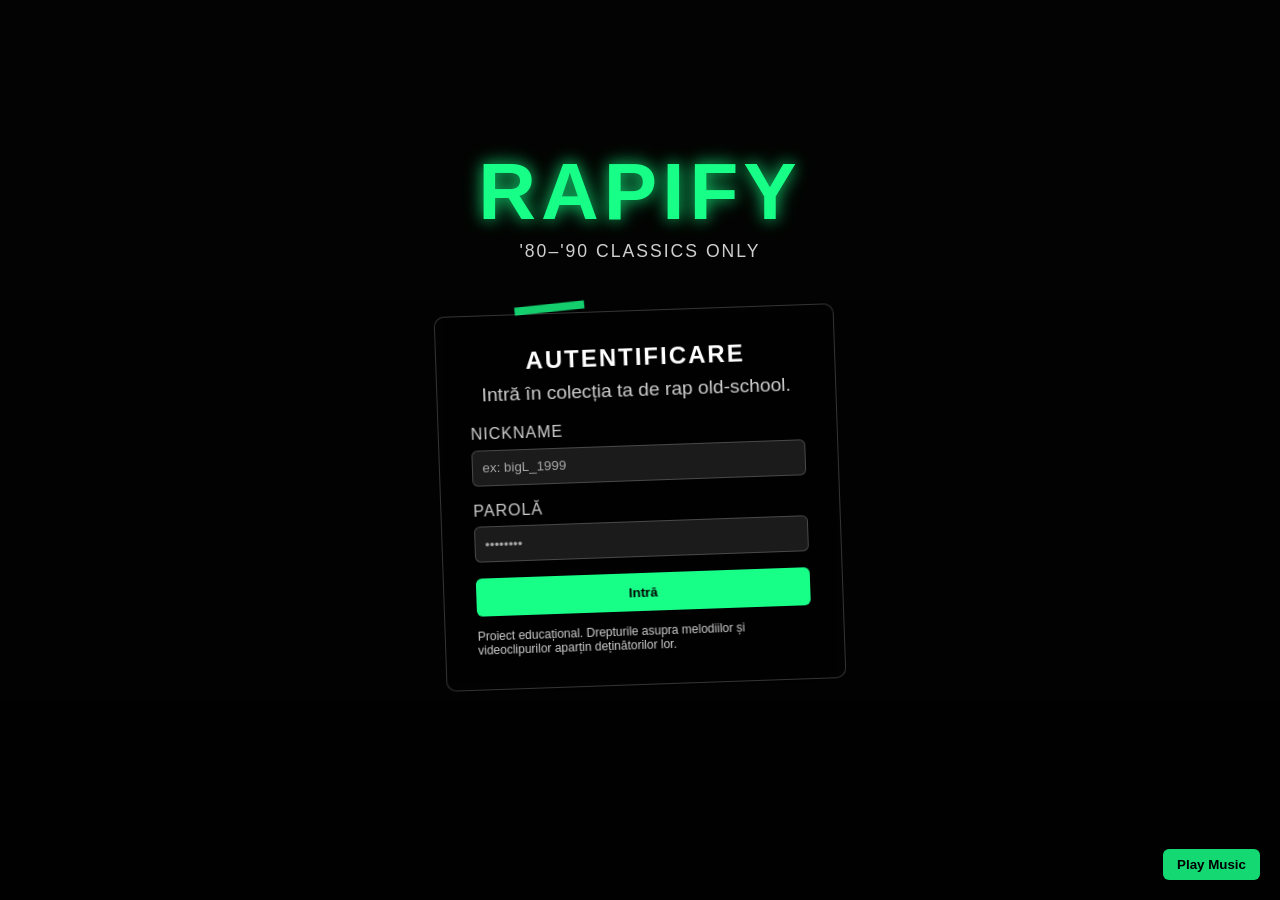
==== auth.html @ 5ab82c5c "Initial commit: Rapify web music player Co-Authored-By: Claude Opus 5.5 <noreply@anthropic.com>" ====
<!DOCTYPE html>
<html lang="ro">
<head>
    <meta charset="UTF-8">
    <meta name="viewport" content="width=device-width, initial-scale=1.0">
    <title>Rapify • Autentificare</title>
    <link rel="stylesheet" href="auth.css">
</head>
<body>
    <!-- Video de fundal -->
    <video id="bg-video" autoplay muted loop playsinline>
        <source src="My Movie.mp4" type="video/mp4">
        Browserul tău nu suportă tagul video.
    </video>

    <!-- Audio de fundal (doar sunet, ascuns vizual) -->
    <audio id="bg-audio" loop>
        <source src="nas-represent-instrumental-128-ytshorts.savetube.me.mp3" type="audio/mpeg">
        Browserul tău nu suportă tagul audio.
    </audio>

    <!-- Ca sa pot sa fac overlay intunecat -->
    <div class="overlay"></div>

<main class="auth-wrapper">

    <form class="music-form">
        <button type="button" class="music-trigger">Play Music</button>
    </form>


    <div class="auth-logo-container">
        <h1 class="auth-logo">RAPIFY</h1>
        <p class="auth-logo-sub">'80–'90 Classics Only</p>
    </div>

    <div class="login-tag">
        <h2>Autentificare</h2>
        <p class="login-desc">Intră în colecția ta de rap old-school.</p>

        <form action="index.html">
            <label for="username">Nickname</label>
            <input type="text" id="username" placeholder="ex: bigL_1999">

            <label for="password">Parolă</label>
            <input type="password" id="password" placeholder="••••••••">

            <button type="submit">Intră</button>

            <p class="login-note">
                Proiect educațional. Drepturile asupra melodiilor și videoclipurilor aparțin deținătorilor lor.
            </p>
        </form>
  </div>

</main>
<script src="auth.js"></script>
</body>
</html>
---- auth.css ----
/* 
   Variabile (culori principale)
*/

:root {
    --accent: #18ff88;
    --text-main: #ffffff;
    --text-muted: #cfcfcf;
    --bg-dark: #050505;
}

/* 
   Reset de baza
 */
*,
*::before,
*::after {
    margin: 0;
    padding: 0;
    box-sizing: border-box;
}

html,
body {
    height: 100%;
}

body {
    background: var(--bg-dark);
    color: var(--text-main);
    font-family: Arial, Helvetica, sans-serif;
    overflow: hidden;
}

/* 
    Pentru Videoul de pe fundal si overlay
*/

#bg-video {
    position: fixed;
    inset: 0;
    width: 100%;
    height: 100%;
    object-fit: cover;
    z-index: -2;
    filter: grayscale(1) contrast(1.2) brightness(0.6);
}

/* strat întunecat peste video pentru contrast */
.overlay {
    position: fixed;
    inset: 0;
    background: linear-gradient(
        to bottom,
        rgba(0, 0, 0, 0.25),
        rgba(0, 0, 0, 0.7)
    );
    z-index: -1;
}

/* 
   Layout principal
 */

.auth-wrapper {
    min-height: 100vh;
    display: flex;
    flex-direction: column;      /* logo SUS, eticheta DEDESUBT */
    align-items: center;
    justify-content: center;
    padding: 1.5rem;
    text-align: center;
}

/* 
   Logo mare si ce scrie sub el
 */

.auth-logo-container {
    margin-bottom: 3rem;      /* separă de etichetă */
    margin-top: -70px;        /* URCĂ logo-ul mai sus */
}

.auth-logo {
    font-family: Impact, "Anton", sans-serif;
    font-size: 5rem;
    letter-spacing: 5px;
    color: var(--accent);
    text-shadow:
        0 0 15px rgba(24, 255, 136, 0.7),
        0 0 25px rgba(24, 255, 136, 0.3);
    text-transform: uppercase;
}

.auth-logo-sub {
    color: var(--text-muted);
    margin-top: 0.2rem;
    font-size: 1.1rem;
    letter-spacing: 2px;
    text-transform: uppercase;
}

/* 
    Eticheta login
*/

.login-tag {
    position: relative;
    width: 400px;

    background: rgba(0, 0, 0, 0.6);
    padding: 2rem;
    border-radius: 10px;

    border: 1px solid rgba(255, 255, 255, 0.2);
    box-shadow: 0 8px 20px rgba(0, 0, 0, 0.7);

    backdrop-filter: blur(4px);

    /* ca sa fie putin inclinat : */
    transform: rotate(-2deg);
}

/* sticker mic deasupra etichetei – gen la bonus cu ::before */
.login-tag::before {
    content: "";
    position: absolute;
    top: -10px;
    left: 20%;
    width: 70px;
    height: 8px;

    background: var(--accent);
    opacity: 0.8;
    transform: rotate(-4deg);
}

/* "Autentificare" */
.login-tag h2 {
    font-size: 1.5rem;
    text-transform: uppercase;
    letter-spacing: 2px;
    margin-bottom: 0.5rem;
}

/* text explicativ mic în card */
.login-tag .login-desc {
    margin-bottom: 1.2rem;
    font-size: 1.2rem;
    color: var(--text-muted);
}

/* 
   Formular
 */

.login-tag form {
    text-align: left;
}

.login-tag label {
    font-size: 1rem;
    text-transform: uppercase;
    letter-spacing: 1px;
    color: var(--text-muted);
    display: block;
}

.login-tag input {
    width: 100%;
    padding: 0.6rem;
    margin: 0.4rem 0 1rem 0;

    border-radius: 6px;
    border: 1px solid rgba(255, 255, 255, 0.2);
    background: rgba(255, 255, 255, 0.1);
    color: white;
}

/* pentru placeholder */
.login-tag input::placeholder {
    color: rgba(230, 230, 230, 0.7);
}

/* buton login */
.login-tag button {
    width: 100%;
    padding: 0.7rem;

    background: var(--accent);
    border: none;
    border-radius: 6px;
    cursor: pointer;

    font-weight: bold;
    color: #000;
}

/* text mic sub formular */
.login-tag .login-note {
    margin-top: 0.8rem;
    font-size: 0.75rem;
    color: var(--text-muted);
}

/* 
   Responsive (telefoane)
 */

@media (max-width: 600px) {
    .auth-logo {
        font-size: 2.5rem;
    }

    .auth-logo-sub {
        font-size: 0.8rem;
        letter-spacing: 1.5px;
    }

    .login-tag {
        width: 90%;
        padding: 1.5rem;
        transform: rotate(0deg); 
    }
}

/* pentru butonul de muzica
*/
.music-form {
    position: fixed;
    bottom: 20px;
    right: 20px;
    z-index: 20;
}

.music-trigger {
    padding: 8px 14px;
    background: var(--accent);
    border: none;
    border-radius: 6px;
    color: #000;
    font-weight: bold;
    cursor: pointer;
    opacity: 0.85;
}

.music-trigger:hover {
    opacity: 1;
}
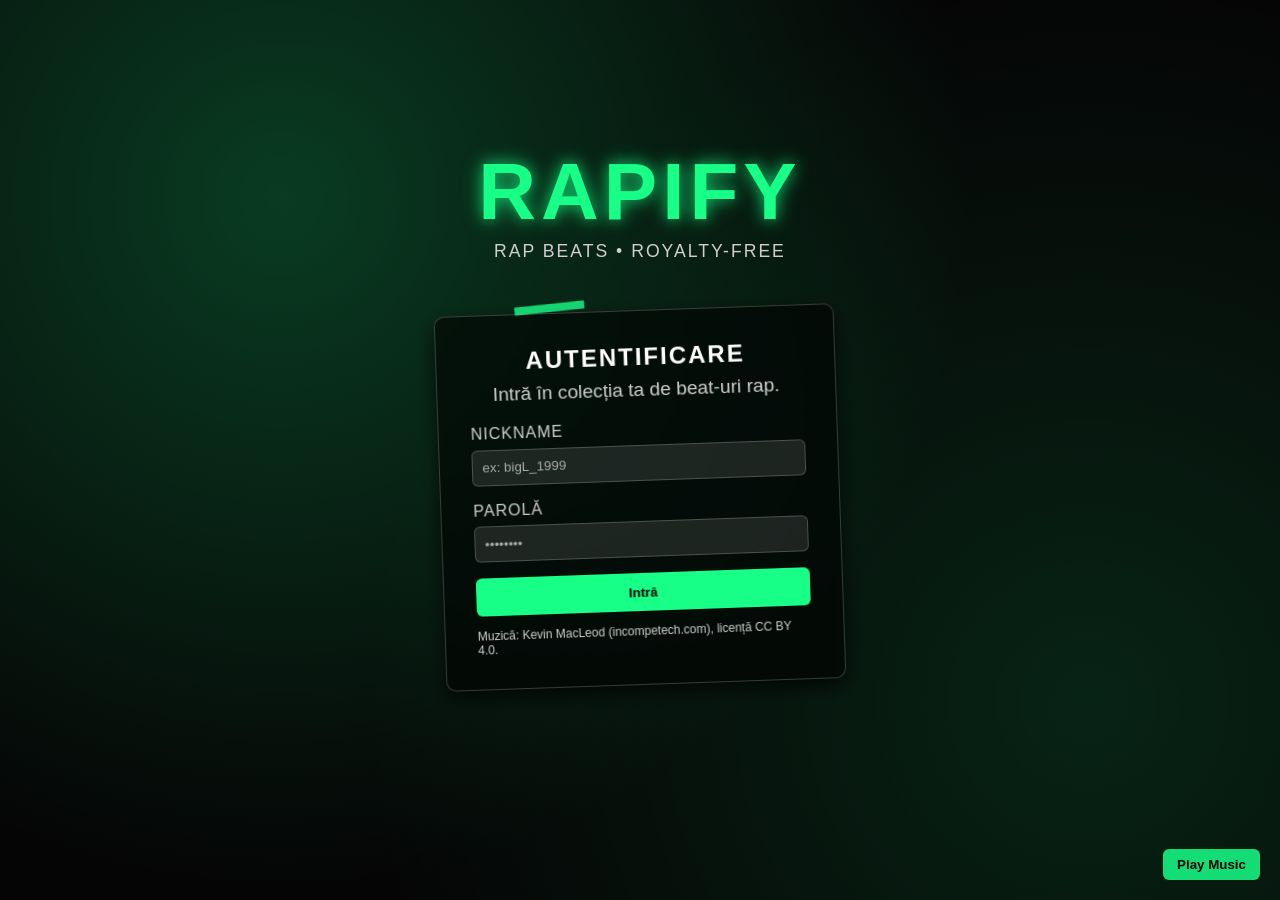
==== commit a21359b5: "Replace copyrighted media with CC BY 4.0 rap beats Tracks by Kevin MacLeod (incompetech.com). Playli" ====
--- a/auth.html
+++ b/auth.html
@@ -7,15 +7,9 @@
     <link rel="stylesheet" href="auth.css">
 </head>
 <body>
-    <!-- Video de fundal -->
-    <video id="bg-video" autoplay muted loop playsinline>
-        <source src="My Movie.mp4" type="video/mp4">
-        Browserul tău nu suportă tagul video.
-    </video>
-
     <!-- Audio de fundal (doar sunet, ascuns vizual) -->
     <audio id="bg-audio" loop>
-        <source src="nas-represent-instrumental-128-ytshorts.savetube.me.mp3" type="audio/mpeg">
+        <source src="audio/chillin-hard.mp3" type="audio/mpeg">
         Browserul tău nu suportă tagul audio.
     </audio>
 
@@ -31,12 +25,12 @@
 
     <div class="auth-logo-container">
         <h1 class="auth-logo">RAPIFY</h1>
-        <p class="auth-logo-sub">'80–'90 Classics Only</p>
+        <p class="auth-logo-sub">Rap Beats • Royalty-Free</p>
     </div>
 
     <div class="login-tag">
         <h2>Autentificare</h2>
-        <p class="login-desc">Intră în colecția ta de rap old-school.</p>
+        <p class="login-desc">Intră în colecția ta de beat-uri rap.</p>
 
         <form action="index.html">
             <label for="username">Nickname</label>
@@ -48,7 +42,7 @@
             <button type="submit">Intră</button>
 
             <p class="login-note">
-                Proiect educațional. Drepturile asupra melodiilor și videoclipurilor aparțin deținătorilor lor.
+                Muzică: Kevin MacLeod (incompetech.com), licență CC BY 4.0.
             </p>
         </form>
   </div>
--- a/auth.css
+++ b/auth.css
@@ -36,26 +36,21 @@
     Pentru Videoul de pe fundal si overlay
 */
 
-#bg-video {
-    position: fixed;
-    inset: 0;
-    width: 100%;
-    height: 100%;
-    object-fit: cover;
-    z-index: -2;
-    filter: grayscale(1) contrast(1.2) brightness(0.6);
-}
-
-/* strat întunecat peste video pentru contrast */
+/* fundal animat cu gradient (in locul videoului) */
 .overlay {
     position: fixed;
-    inset: 0;
-    background: linear-gradient(
-        to bottom,
-        rgba(0, 0, 0, 0.25),
-        rgba(0, 0, 0, 0.7)
-    );
+    inset: -20%;
+    background:
+        radial-gradient(circle at 30% 30%, rgba(24, 255, 136, 0.22), transparent 45%),
+        radial-gradient(circle at 75% 70%, rgba(24, 255, 136, 0.12), transparent 45%),
+        var(--bg-dark);
     z-index: -1;
+    animation: drift 18s ease-in-out infinite alternate;
+}
+
+@keyframes drift {
+    from { transform: translate(0, 0) rotate(0deg); }
+    to   { transform: translate(4%, -3%) rotate(6deg); }
 }
 
 /* 
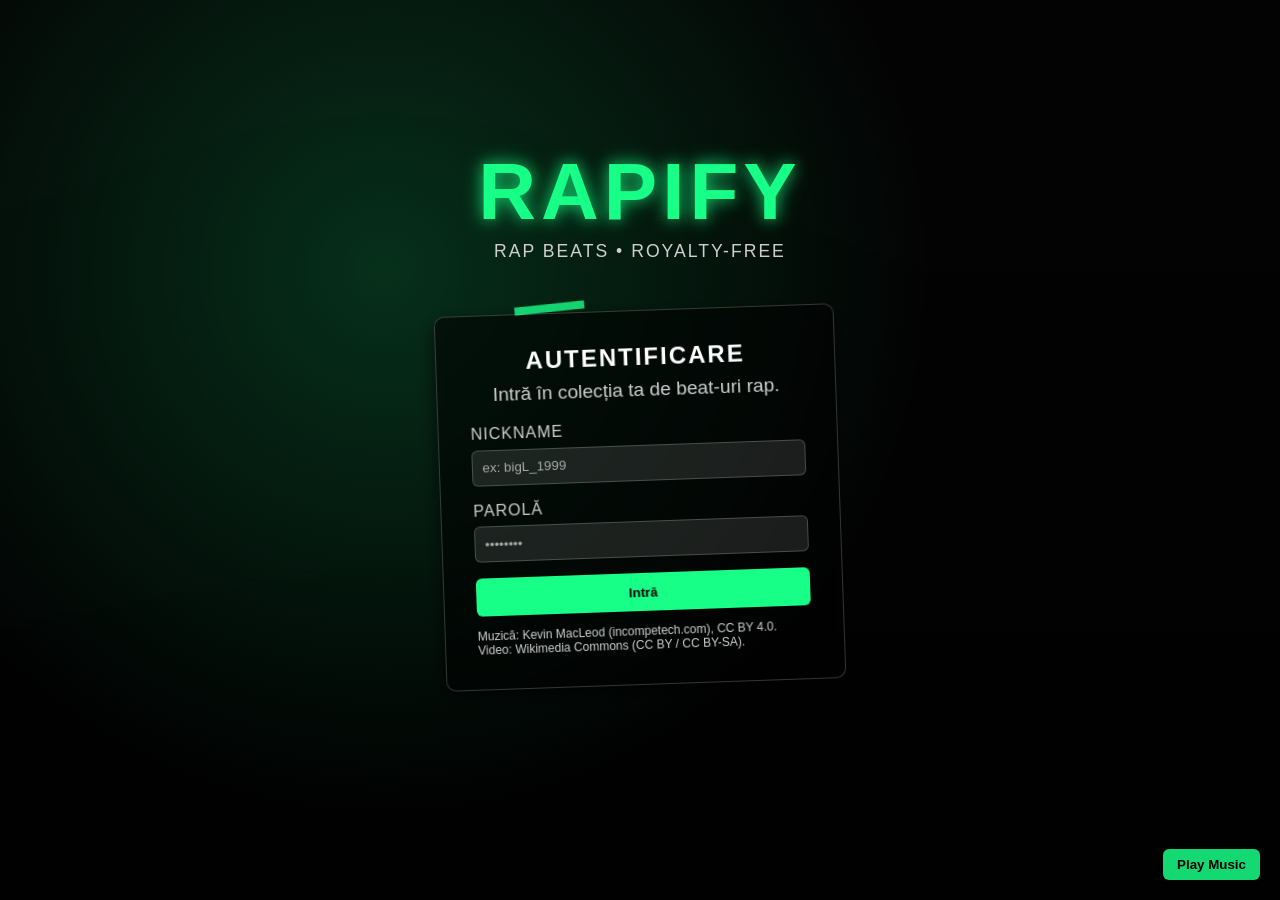
==== commit ee7cbc03: "Add CC-licensed ambient city footage per playlist Videos from Wikimedia Commons (CC BY / CC BY-SA), " ====
--- a/auth.html
+++ b/auth.html
@@ -7,6 +7,11 @@
     <link rel="stylesheet" href="auth.css">
 </head>
 <body>
+    <!-- Video de fundal -->
+    <video id="bg-video" autoplay muted loop playsinline>
+        <source src="video/city-night.webm" type="video/webm">
+    </video>
+
     <!-- Audio de fundal (doar sunet, ascuns vizual) -->
     <audio id="bg-audio" loop>
         <source src="audio/chillin-hard.mp3" type="audio/mpeg">
@@ -42,7 +47,7 @@
             <button type="submit">Intră</button>
 
             <p class="login-note">
-                Muzică: Kevin MacLeod (incompetech.com), licență CC BY 4.0.
+                Muzică: Kevin MacLeod (incompetech.com), CC BY 4.0. Video: Wikimedia Commons (CC BY / CC BY-SA).
             </p>
         </form>
   </div>
--- a/auth.css
+++ b/auth.css
@@ -36,21 +36,24 @@
     Pentru Videoul de pe fundal si overlay
 */
 
-/* fundal animat cu gradient (in locul videoului) */
+#bg-video {
+    position: fixed;
+    inset: 0;
+    width: 100%;
+    height: 100%;
+    object-fit: cover;
+    z-index: -2;
+    filter: grayscale(1) contrast(1.2) brightness(0.6);
+}
+
+/* strat întunecat peste video, cu o tentă de verde */
 .overlay {
     position: fixed;
-    inset: -20%;
+    inset: 0;
     background:
-        radial-gradient(circle at 30% 30%, rgba(24, 255, 136, 0.22), transparent 45%),
-        radial-gradient(circle at 75% 70%, rgba(24, 255, 136, 0.12), transparent 45%),
-        var(--bg-dark);
+        radial-gradient(circle at 30% 30%, rgba(24, 255, 136, 0.18), transparent 50%),
+        linear-gradient(to bottom, rgba(0, 0, 0, 0.25), rgba(0, 0, 0, 0.75));
     z-index: -1;
-    animation: drift 18s ease-in-out infinite alternate;
-}
-
-@keyframes drift {
-    from { transform: translate(0, 0) rotate(0deg); }
-    to   { transform: translate(4%, -3%) rotate(6deg); }
 }
 
 /* 
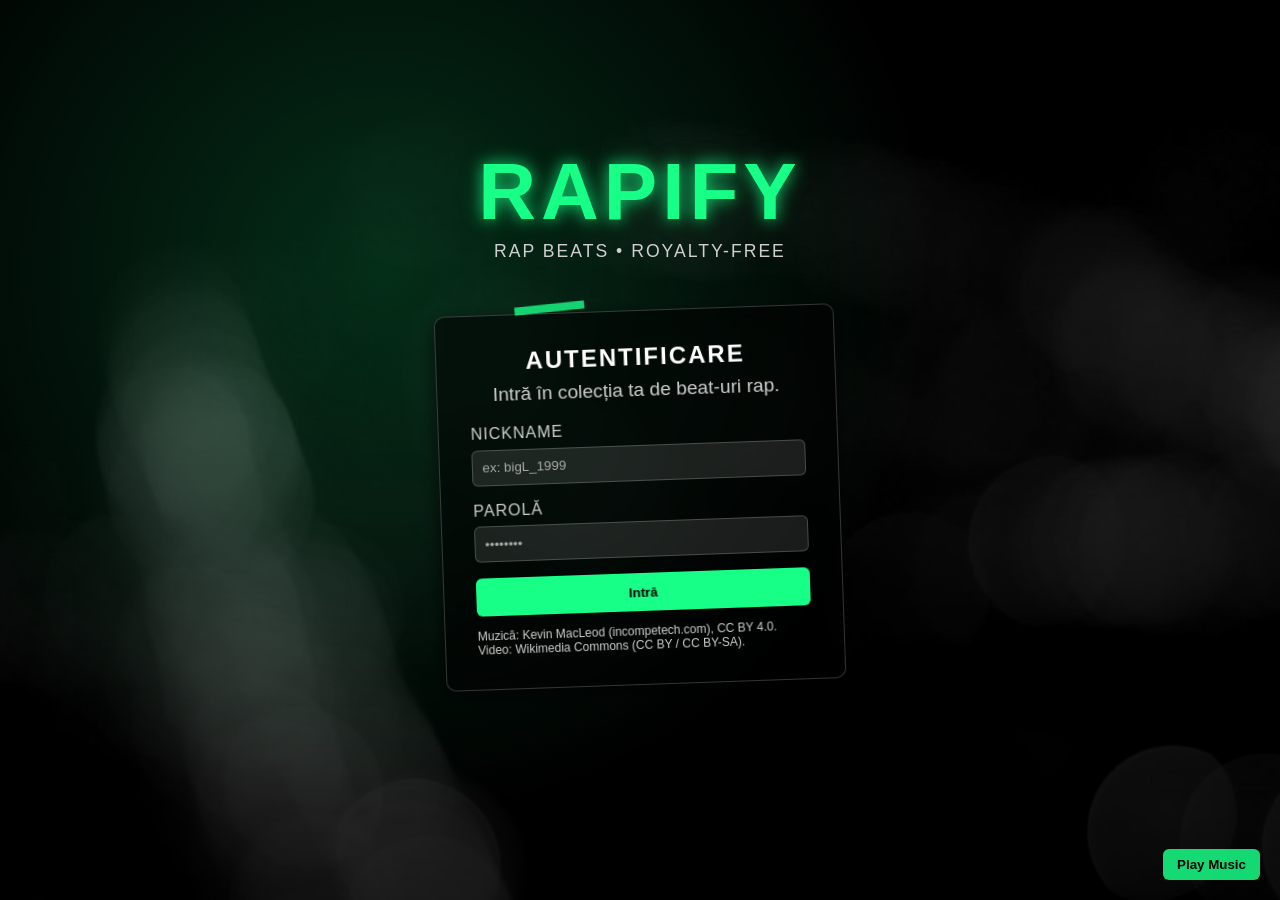
==== commit b4c5770b: "Move ambient clips to clips/ (video/ collided with the ignored Video/ on case-insensitive filesystem" ====
--- a/auth.html
+++ b/auth.html
@@ -9,7 +9,7 @@
 <body>
     <!-- Video de fundal -->
     <video id="bg-video" autoplay muted loop playsinline>
-        <source src="video/city-night.webm" type="video/webm">
+        <source src="clips/city-night.webm" type="video/webm">
     </video>
 
     <!-- Audio de fundal (doar sunet, ascuns vizual) -->
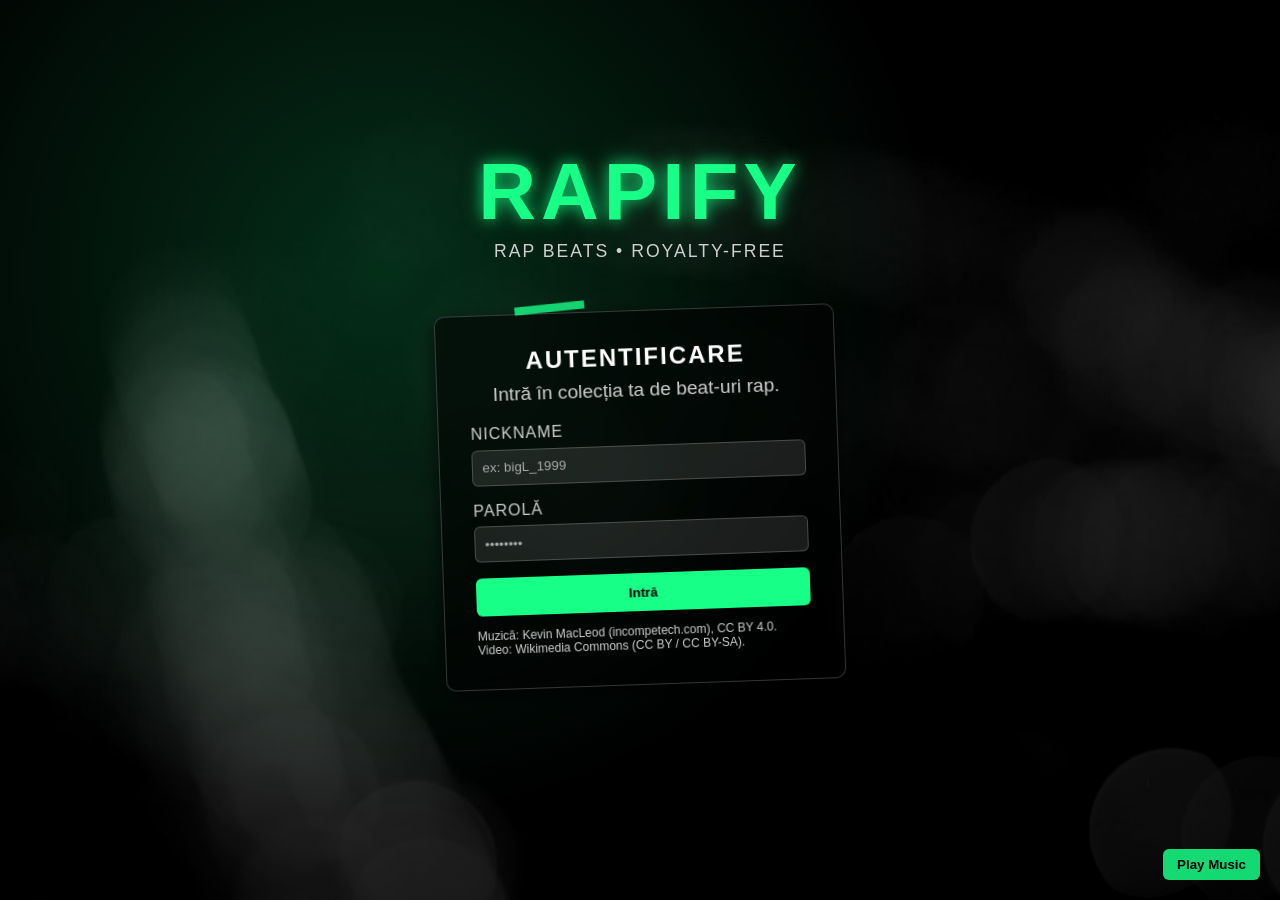
==== commit 5e4eb8f0: "Cache-bust CSS/JS so browsers pick up new styles after deploys Co-Authored-By: Claude Opus 5.5 <nore" ====
--- a/auth.html
+++ b/auth.html
@@ -4,7 +4,7 @@
     <meta charset="UTF-8">
     <meta name="viewport" content="width=device-width, initial-scale=1.0">
     <title>Rapify • Autentificare</title>
-    <link rel="stylesheet" href="auth.css">
+    <link rel="stylesheet" href="auth.css?v=3">
 </head>
 <body>
     <!-- Video de fundal -->
@@ -53,6 +53,6 @@
   </div>
 
 </main>
-<script src="auth.js"></script>
+<script src="auth.js?v=3"></script>
 </body>
 </html>
